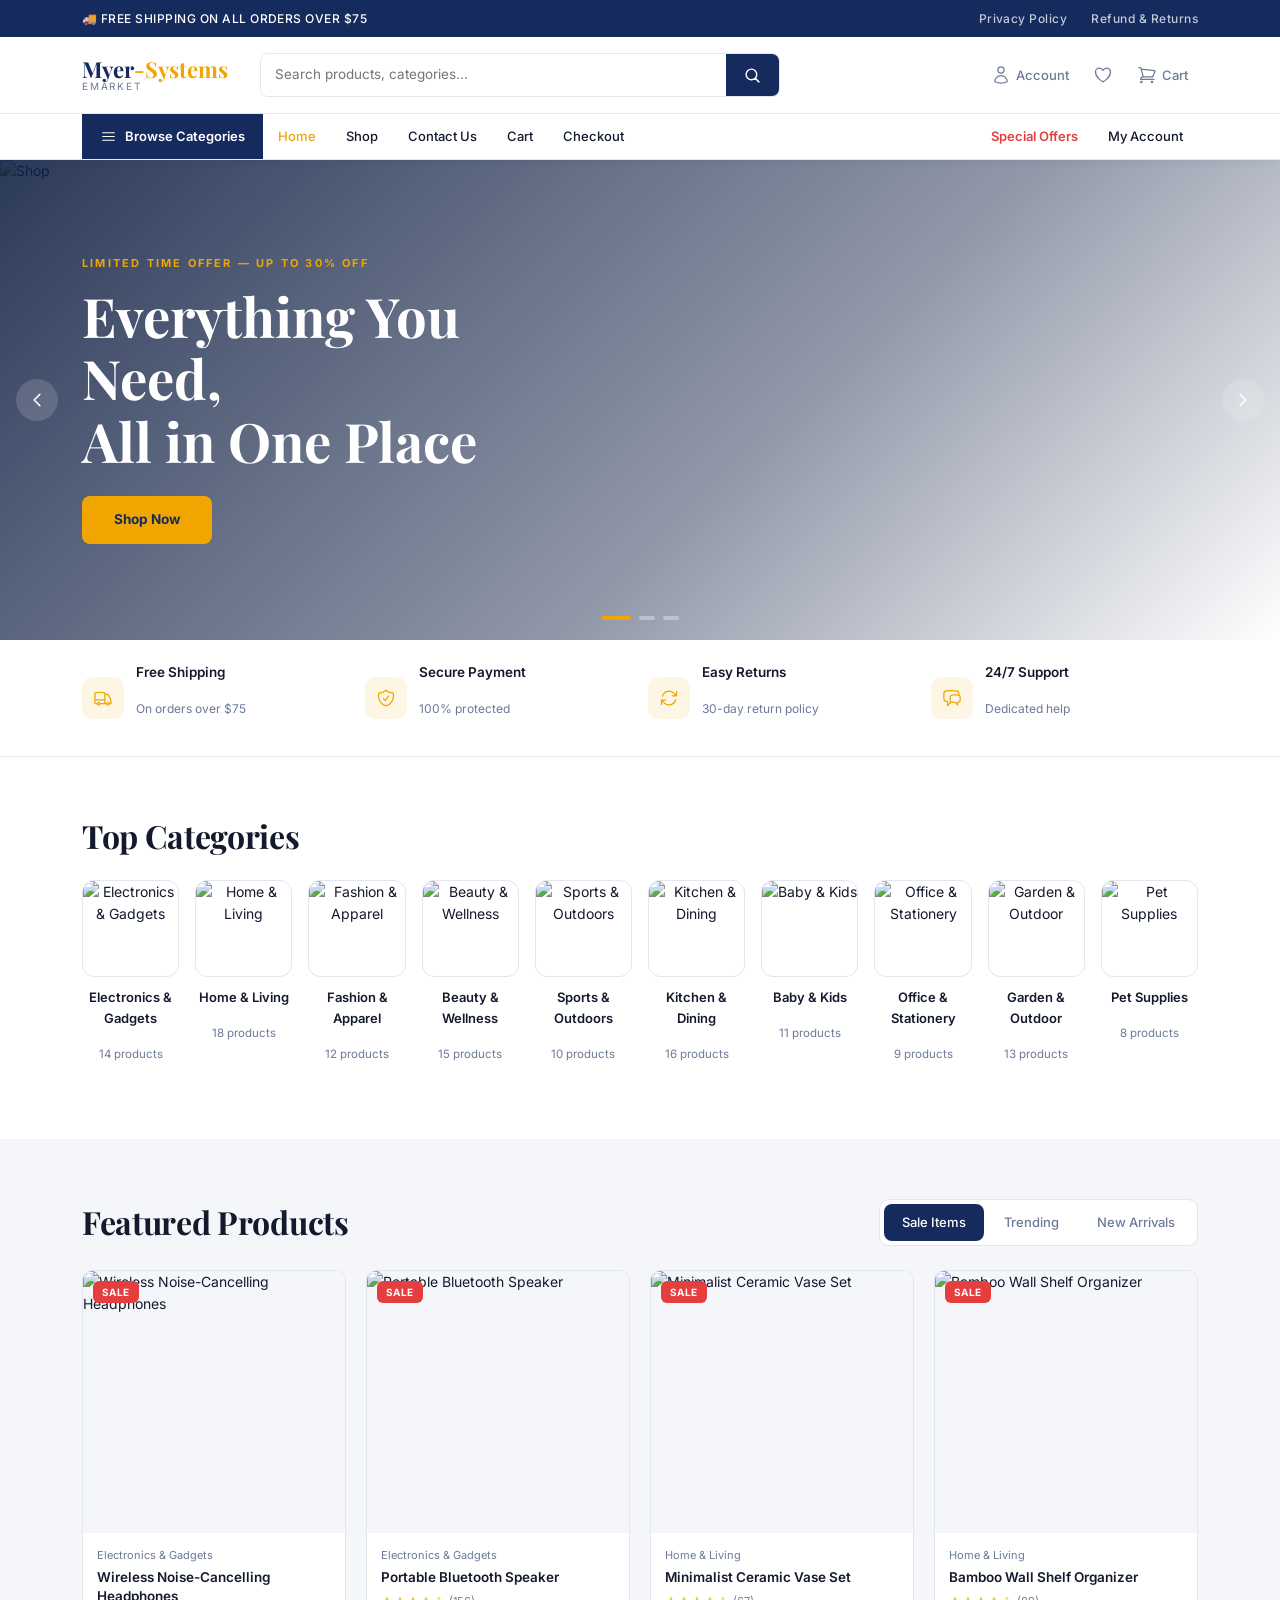
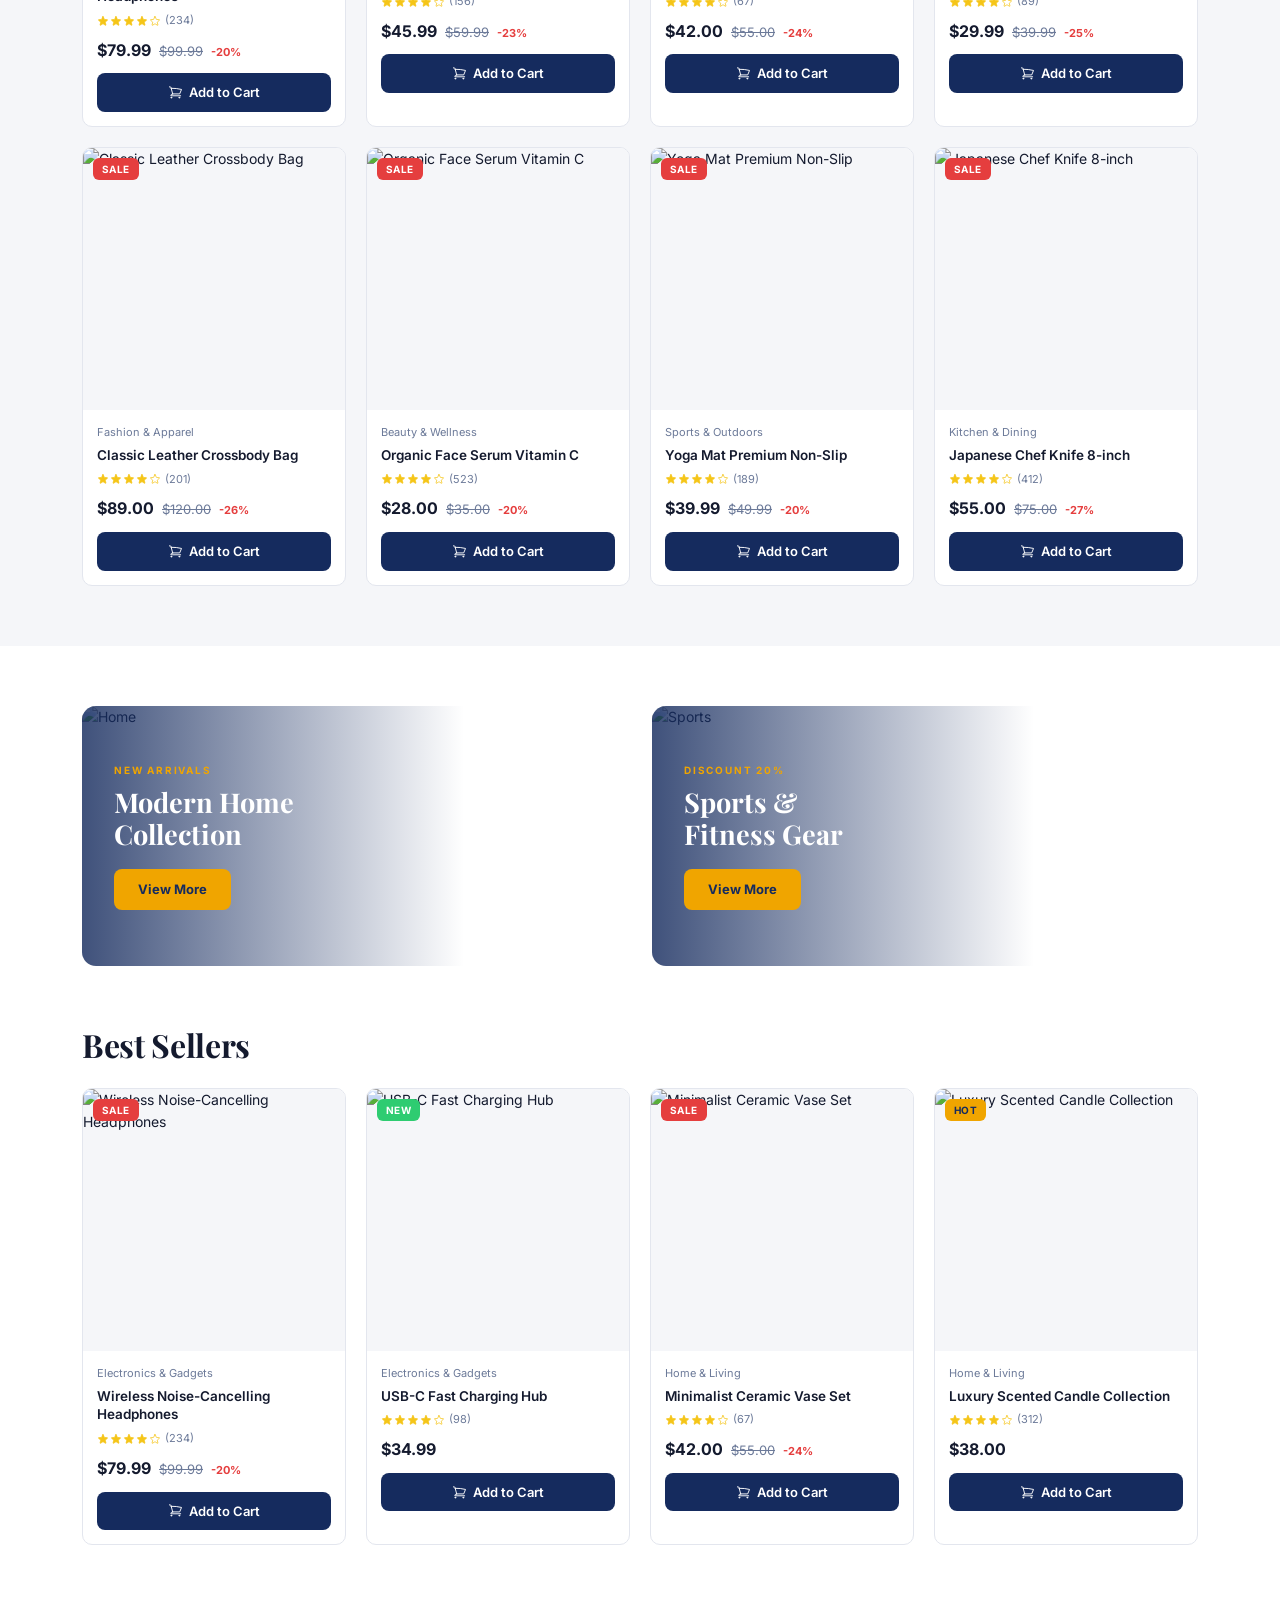
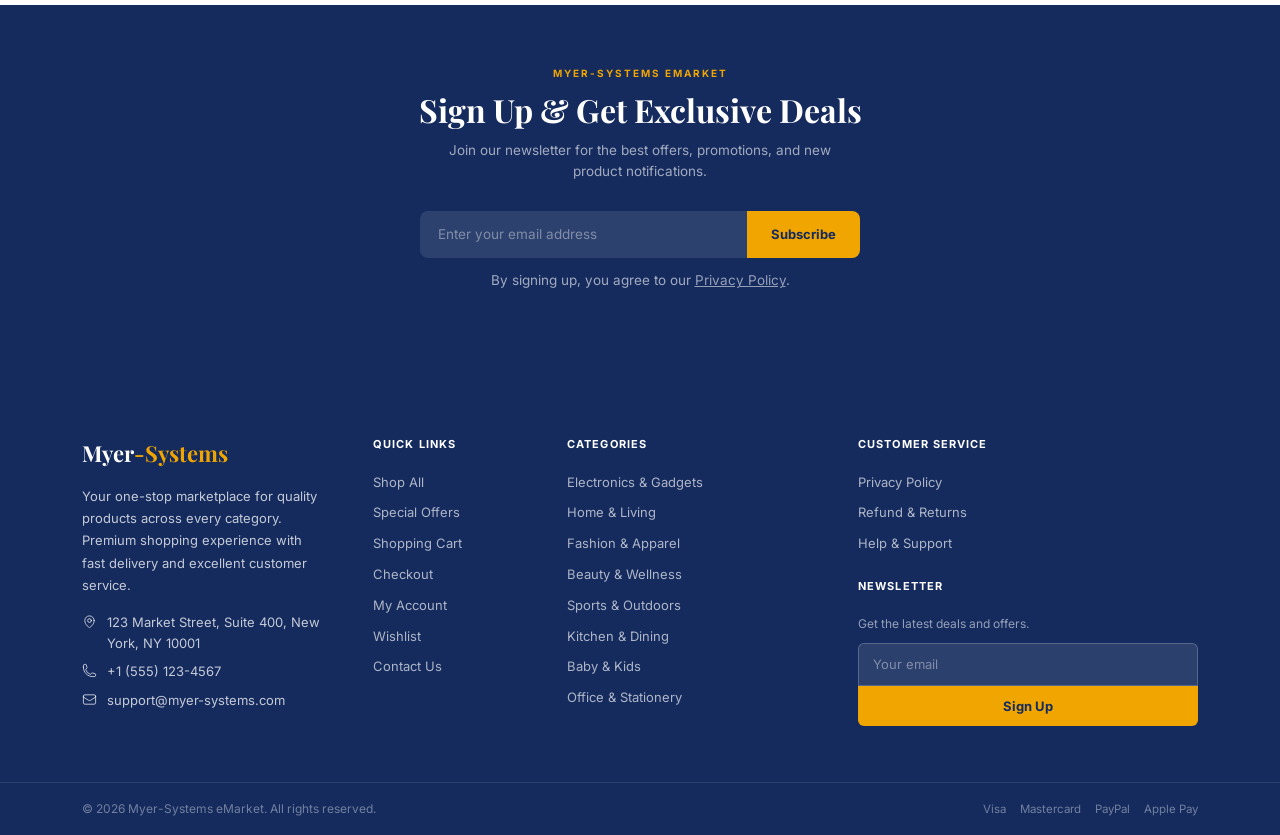
==== index.html @ c8e2894f "first commit" ====
<!DOCTYPE html>
<html lang="en">
<head>
  <meta charset="UTF-8" />
  <meta name="viewport" content="width=device-width, initial-scale=1.0" />
  <title>Myer-Systems eMarket — Everything You Need, All in One Place</title>
  <link rel="icon" href="data:image/svg+xml,<svg xmlns='http://www.w3.org/2000/svg' viewBox='0 0 100 100'><text y='.9em' font-size='90'>🛒</text></svg>" />
  <link rel="stylesheet" href="https://cdnjs.cloudflare.com/ajax/libs/bootstrap/5.3.3/css/bootstrap.min.css" />
  <link rel="stylesheet" href="css/style.css" />
</head>
<body>

<!-- TOPBAR -->
<div class="topbar">
  <div class="container">
    <div class="d-flex justify-content-between align-items-center">
      <span class="fw-500">🚚 FREE SHIPPING ON ALL ORDERS OVER $75</span>
      <div class="d-none d-md-flex gap-4">
        <a href="pages/privacy.html">Privacy Policy</a>
        <a href="pages/refund.html">Refund &amp; Returns</a>
      </div>
    </div>
  </div>
</div>

<!-- HEADER -->
<header class="site-header">
  <div class="container py-3">
    <div class="d-flex align-items-center gap-3 gap-lg-4">
      <!-- Logo -->
      <a href="index.html" class="header-logo me-2">
        Myer<span>-Systems</span>
        <small>eMarket</small>
      </a>

      <!-- Search Desktop -->
      <form class="search-wrap flex-grow-1 d-none d-md-flex search-form" style="max-width:520px;">
        <input type="text" placeholder="Search products, categories..." />
        <button type="submit">
          <svg xmlns="http://www.w3.org/2000/svg" fill="none" viewBox="0 0 24 24" stroke-width="2" stroke="currentColor" width="17" height="17"><path stroke-linecap="round" stroke-linejoin="round" d="M21 21l-5.197-5.197m0 0A7.5 7.5 0 105.196 5.196a7.5 7.5 0 0010.607 10.607z"/></svg>
        </button>
      </form>

      <!-- Actions -->
      <div class="d-flex align-items-center gap-1 ms-auto">
        <a href="pages/account.html" class="header-icon d-none d-md-flex">
          <svg xmlns="http://www.w3.org/2000/svg" fill="none" viewBox="0 0 24 24" stroke-width="1.5" stroke="currentColor" width="20" height="20"><path stroke-linecap="round" stroke-linejoin="round" d="M15.75 6a3.75 3.75 0 11-7.5 0 3.75 3.75 0 017.5 0zM4.501 20.118a7.5 7.5 0 0114.998 0A17.933 17.933 0 0112 21.75c-2.676 0-5.216-.584-7.499-1.632z"/></svg>
          <span class="d-none d-lg-inline">Account</span>
        </a>
        <a href="pages/wishlist.html" class="header-icon" style="position:relative;">
          <svg xmlns="http://www.w3.org/2000/svg" fill="none" viewBox="0 0 24 24" stroke-width="1.5" stroke="currentColor" width="20" height="20"><path stroke-linecap="round" stroke-linejoin="round" d="M21 8.25c0-2.485-2.099-4.5-4.688-4.5-1.935 0-3.597 1.126-4.312 2.733-.715-1.607-2.377-2.733-4.313-2.733C5.1 3.75 3 5.765 3 8.25c0 7.22 9 12 9 12s9-4.78 9-12z"/></svg>
          <span class="cart-badge wishlist-badge" style="display:none;">0</span>
        </a>
        <a href="pages/cart.html" class="header-icon" style="position:relative;">
          <svg xmlns="http://www.w3.org/2000/svg" fill="none" viewBox="0 0 24 24" stroke-width="1.5" stroke="currentColor" width="20" height="20"><path stroke-linecap="round" stroke-linejoin="round" d="M2.25 3h1.386c.51 0 .955.343 1.087.835l.383 1.437M7.5 14.25a3 3 0 00-3 3h15.75m-12.75-3h11.218c1.121-2.3 2.1-4.684 2.924-7.138a60.114 60.114 0 00-16.536-1.84M7.5 14.25L5.106 5.272M6 20.25a.75.75 0 11-1.5 0 .75.75 0 011.5 0zm12.75 0a.75.75 0 11-1.5 0 .75.75 0 011.5 0z"/></svg>
          <span class="cart-badge" style="display:none;">0</span>
          <span class="d-none d-lg-inline">Cart</span>
        </a>
        <button class="hamburger d-md-none" id="hamburger-btn">
          <svg xmlns="http://www.w3.org/2000/svg" fill="none" viewBox="0 0 24 24" stroke-width="1.5" stroke="currentColor" width="24" height="24"><path stroke-linecap="round" stroke-linejoin="round" d="M3.75 6.75h16.5M3.75 12h16.5m-16.5 5.25h16.5"/></svg>
        </button>
      </div>
    </div>

    <!-- Mobile Search -->
    <form class="search-wrap mt-3 d-flex d-md-none search-form">
      <input type="text" placeholder="Search products..." />
      <button type="submit">
        <svg xmlns="http://www.w3.org/2000/svg" fill="none" viewBox="0 0 24 24" stroke-width="2" stroke="currentColor" width="16" height="16"><path stroke-linecap="round" stroke-linejoin="round" d="M21 21l-5.197-5.197m0 0A7.5 7.5 0 105.196 5.196a7.5 7.5 0 0010.607 10.607z"/></svg>
      </button>
    </form>
  </div>

  <!-- NAV -->
  <nav class="site-nav d-none d-md-block">
    <div class="container">
      <div class="nav-inner">
        <div class="cat-dropdown-wrap">
          <button class="browse-btn">
            <svg xmlns="http://www.w3.org/2000/svg" fill="none" viewBox="0 0 24 24" stroke-width="1.5" stroke="currentColor" width="17" height="17"><path stroke-linecap="round" stroke-linejoin="round" d="M3.75 6.75h16.5M3.75 12h16.5m-16.5 5.25h16.5"/></svg>
            Browse Categories
          </button>
          <div class="cat-dropdown" id="cat-dropdown-main"></div>
        </div>
        <a href="index.html" class="active">Home</a>
        <a href="pages/shop.html">Shop</a>
        <a href="pages/contact.html">Contact Us</a>
        <a href="pages/cart.html">Cart</a>
        <a href="pages/checkout.html">Checkout</a>
        <div class="ms-auto d-flex">
          <a href="pages/shop.html?sale=true" class="nav-special">Special Offers</a>
          <a href="pages/account.html">My Account</a>
        </div>
      </div>
    </div>
  </nav>

  <!-- Mobile Nav -->
  <div class="mobile-nav" id="mobile-nav">
    <a href="index.html">Home</a>
    <a href="pages/shop.html">Shop</a>
    <a href="pages/shop.html?sale=true" style="color:#e53e3e;font-weight:600;">Special Offers</a>
    <a href="pages/contact.html">Contact Us</a>
    <a href="pages/cart.html">Cart</a>
    <a href="pages/checkout.html">Checkout</a>
    <a href="pages/account.html">My Account</a>
    <a href="pages/wishlist.html">Wishlist</a>
    <div class="mobile-cat-label">Categories</div>
    <div id="mobile-cats"></div>
  </div>
</header>

<!-- ═══ HERO SLIDER ═══ -->
<section class="hero-slider">
  <div class="hero-slide active">
    <img src="https://images.unsplash.com/photo-1556742049-0cfed4f6a45d?w=1400&h=600&fit=crop" alt="Shop" />
    <div class="hero-overlay"></div>
    <div class="hero-content">
      <div class="container">
        <div style="max-width:480px;">
          <p class="hero-subtitle">LIMITED TIME OFFER — UP TO 30% OFF</p>
          <h2 class="hero-title">Everything You Need,&#10;All in One Place</h2>
          <a href="pages/shop.html" class="hero-cta">Shop Now</a>
        </div>
      </div>
    </div>
  </div>
  <div class="hero-slide">
    <img src="https://images.unsplash.com/photo-1616486338812-3dadae4b4ace?w=1400&h=600&fit=crop" alt="Home" />
    <div class="hero-overlay"></div>
    <div class="hero-content">
      <div class="container">
        <div style="max-width:480px;">
          <p class="hero-subtitle">NEW SEASON ARRIVALS</p>
          <h2 class="hero-title">Discover Premium&#10;Home Essentials</h2>
          <a href="pages/shop.html?category=home-living" class="hero-cta">Browse Collection</a>
        </div>
      </div>
    </div>
  </div>
  <div class="hero-slide">
    <img src="https://images.unsplash.com/photo-1441986300917-64674bd600d8?w=1400&h=600&fit=crop" alt="Quality" />
    <div class="hero-overlay"></div>
    <div class="hero-content">
      <div class="container">
        <div style="max-width:480px;">
          <p class="hero-subtitle">FREE DELIVERY ON $75+</p>
          <h2 class="hero-title">Quality Products,&#10;Unbeatable Prices</h2>
          <a href="pages/shop.html" class="hero-cta">Shop Now</a>
        </div>
      </div>
    </div>
  </div>
  <button class="hero-nav-btn prev">
    <svg xmlns="http://www.w3.org/2000/svg" fill="none" viewBox="0 0 24 24" stroke-width="2" stroke="currentColor" width="18" height="18"><path stroke-linecap="round" stroke-linejoin="round" d="M15.75 19.5L8.25 12l7.5-7.5"/></svg>
  </button>
  <button class="hero-nav-btn next">
    <svg xmlns="http://www.w3.org/2000/svg" fill="none" viewBox="0 0 24 24" stroke-width="2" stroke="currentColor" width="18" height="18"><path stroke-linecap="round" stroke-linejoin="round" d="M8.25 4.5l7.5 7.5-7.5 7.5"/></svg>
  </button>
  <div class="hero-dots">
    <button class="hero-dot active"></button>
    <button class="hero-dot"></button>
    <button class="hero-dot"></button>
  </div>
</section>

<!-- ═══ TRUST BAR ═══ -->
<section class="trust-bar">
  <div class="container">
    <div class="row g-3">
      <div class="col-6 col-md-3">
        <div class="trust-item">
          <div class="trust-icon">
            <svg xmlns="http://www.w3.org/2000/svg" fill="none" viewBox="0 0 24 24" stroke-width="1.5" stroke="currentColor"><path stroke-linecap="round" stroke-linejoin="round" d="M8.25 18.75a1.5 1.5 0 01-3 0m3 0a1.5 1.5 0 00-3 0m3 0h6m-9 0H3.375a1.125 1.125 0 01-1.125-1.125V14.25m17.25 4.5a1.5 1.5 0 01-3 0m3 0a1.5 1.5 0 00-3 0m3 0h1.125c.621 0 1.129-.504 1.09-1.124a17.902 17.902 0 00-3.213-9.193 2.056 2.056 0 00-1.58-.86H14.25M16.5 18.75h-2.25m0-11.177v-.958c0-.568-.422-1.048-.987-1.106a48.554 48.554 0 00-10.026 0 1.106 1.106 0 00-.987 1.106v7.635m12-6.677v6.677m0 4.5v-4.5m0 0h-12"/></svg>
          </div>
          <div>
            <p class="trust-item-title">Free Shipping</p>
            <p class="trust-item-desc">On orders over $75</p>
          </div>
        </div>
      </div>
      <div class="col-6 col-md-3">
        <div class="trust-item">
          <div class="trust-icon">
            <svg xmlns="http://www.w3.org/2000/svg" fill="none" viewBox="0 0 24 24" stroke-width="1.5" stroke="currentColor"><path stroke-linecap="round" stroke-linejoin="round" d="M9 12.75L11.25 15 15 9.75m-3-7.036A11.959 11.959 0 013.598 6 11.99 11.99 0 003 9.749c0 5.592 3.824 10.29 9 11.623 5.176-1.332 9-6.03 9-11.622 0-1.31-.21-2.571-.598-3.751h-.152c-3.196 0-6.1-1.248-8.25-3.285z"/></svg>
          </div>
          <div>
            <p class="trust-item-title">Secure Payment</p>
            <p class="trust-item-desc">100% protected</p>
          </div>
        </div>
      </div>
      <div class="col-6 col-md-3">
        <div class="trust-item">
          <div class="trust-icon">
            <svg xmlns="http://www.w3.org/2000/svg" fill="none" viewBox="0 0 24 24" stroke-width="1.5" stroke="currentColor"><path stroke-linecap="round" stroke-linejoin="round" d="M16.023 9.348h4.992v-.001M2.985 19.644v-4.992m0 0h4.992m-4.993 0l3.181 3.183a8.25 8.25 0 0013.803-3.7M4.031 9.865a8.25 8.25 0 0113.803-3.7l3.181 3.182m0-4.991v4.99"/></svg>
          </div>
          <div>
            <p class="trust-item-title">Easy Returns</p>
            <p class="trust-item-desc">30-day return policy</p>
          </div>
        </div>
      </div>
      <div class="col-6 col-md-3">
        <div class="trust-item">
          <div class="trust-icon">
            <svg xmlns="http://www.w3.org/2000/svg" fill="none" viewBox="0 0 24 24" stroke-width="1.5" stroke="currentColor"><path stroke-linecap="round" stroke-linejoin="round" d="M20.25 8.511c.884.284 1.5 1.128 1.5 2.097v4.286c0 1.136-.847 2.1-1.98 2.193-.34.027-.68.052-1.02.072v3.091l-3-3c-1.354 0-2.694-.055-4.02-.163a2.115 2.115 0 01-.825-.242m9.345-8.334a2.126 2.126 0 00-.476-.095 48.64 48.64 0 00-8.048 0c-1.131.094-1.976 1.057-1.976 2.192v4.286c0 .837.46 1.58 1.155 1.951m9.345-8.334V6.637c0-1.621-1.152-3.026-2.76-3.235A48.455 48.455 0 0011.25 3c-2.115 0-4.198.137-6.24.402-1.608.209-2.76 1.614-2.76 3.235v6.226c0 1.621 1.152 3.026 2.76 3.235.577.075 1.157.14 1.74.194V21l4.155-4.155"/></svg>
          </div>
          <div>
            <p class="trust-item-title">24/7 Support</p>
            <p class="trust-item-desc">Dedicated help</p>
          </div>
        </div>
      </div>
    </div>
  </div>
</section>

<!-- ═══ TOP CATEGORIES ═══ -->
<section class="section">
  <div class="container">
    <h2 class="section-title mb-4">Top Categories</h2>
    <div class="row g-3" id="cat-grid"></div>
  </div>
</section>

<!-- ═══ FEATURED PRODUCTS ═══ -->
<section class="section section-alt">
  <div class="container">
    <div class="d-flex flex-column flex-sm-row align-items-start align-items-sm-center justify-content-between gap-3 mb-4">
      <h2 class="section-title mb-0">Featured Products</h2>
      <div class="tab-switcher">
        <button class="tab-btn active" data-tab="sale">Sale Items</button>
        <button class="tab-btn" data-tab="hot">Trending</button>
        <button class="tab-btn" data-tab="new">New Arrivals</button>
      </div>
    </div>
    <div class="products-grid products-grid-4" id="featured-products"></div>
  </div>
</section>

<!-- ═══ PROMO BANNERS ═══ -->
<section class="section">
  <div class="container">
    <div class="row g-4">
      <div class="col-md-6">
        <a href="pages/shop.html?category=home-living" class="promo-banner d-block">
          <img src="https://images.unsplash.com/photo-1586023492125-27b2c045efd7?w=700&h=400&fit=crop" alt="Home" />
          <div class="promo-overlay">
            <div class="promo-content">
              <p class="promo-sub">New Arrivals</p>
              <h3 class="promo-title">Modern Home<br>Collection</h3>
              <span class="promo-btn">View More</span>
            </div>
          </div>
        </a>
      </div>
      <div class="col-md-6">
        <a href="pages/shop.html?category=sports" class="promo-banner d-block">
          <img src="https://images.unsplash.com/photo-1571902943202-507ec2618e8f?w=700&h=400&fit=crop" alt="Sports" />
          <div class="promo-overlay">
            <div class="promo-content">
              <p class="promo-sub">Discount 20%</p>
              <h3 class="promo-title">Sports &<br>Fitness Gear</h3>
              <span class="promo-btn">View More</span>
            </div>
          </div>
        </a>
      </div>
    </div>
  </div>
</section>

<!-- ═══ BEST SELLERS ═══ -->
<section class="section" style="padding-top:0;">
  <div class="container">
    <h2 class="section-title mb-4">Best Sellers</h2>
    <div class="products-grid products-grid-4" id="best-sellers"></div>
  </div>
</section>

<!-- ═══ NEWSLETTER ═══ -->
<section class="newsletter-section">
  <div class="container">
    <p class="pre-title">MYER-SYSTEMS eMARKET</p>
    <h2>Sign Up &amp; Get Exclusive Deals</h2>
    <p>Join our newsletter for the best offers, promotions, and new product notifications.</p>
    <div class="newsletter-form">
      <input type="email" placeholder="Enter your email address" />
      <button type="button">Subscribe</button>
    </div>
    <p class="newsletter-note">By signing up, you agree to our <a href="pages/privacy.html">Privacy Policy</a>.</p>
  </div>
</section>

<!-- ═══ FOOTER ═══ -->
<footer class="site-footer">
  <div class="footer-main">
    <div class="container">
      <div class="row g-4 g-lg-5">
        <div class="col-lg-3 col-md-6">
          <div class="footer-brand">
            <div class="footer-brand-name">Myer<span>-Systems</span></div>
            <p>Your one-stop marketplace for quality products across every category. Premium shopping experience with fast delivery and excellent customer service.</p>
            <div class="footer-contact-item"><svg xmlns="http://www.w3.org/2000/svg" fill="none" viewBox="0 0 24 24" stroke-width="1.5" stroke="currentColor"><path stroke-linecap="round" stroke-linejoin="round" d="M15 10.5a3 3 0 11-6 0 3 3 0 016 0z"/><path stroke-linecap="round" stroke-linejoin="round" d="M19.5 10.5c0 7.142-7.5 11.25-7.5 11.25S4.5 17.642 4.5 10.5a7.5 7.5 0 1115 0z"/></svg><span>123 Market Street, Suite 400, New York, NY 10001</span></div>
            <div class="footer-contact-item"><svg xmlns="http://www.w3.org/2000/svg" fill="none" viewBox="0 0 24 24" stroke-width="1.5" stroke="currentColor"><path stroke-linecap="round" stroke-linejoin="round" d="M2.25 6.75c0 8.284 6.716 15 15 15h2.25a2.25 2.25 0 002.25-2.25v-1.372c0-.516-.351-.966-.852-1.091l-4.423-1.106c-.44-.11-.902.055-1.173.417l-.97 1.293c-.282.376-.769.542-1.21.38a12.035 12.035 0 01-7.143-7.143c-.162-.441.004-.928.38-1.21l1.293-.97c.363-.271.527-.734.417-1.173L6.963 3.102a1.125 1.125 0 00-1.091-.852H4.5A2.25 2.25 0 002.25 4.5v2.25z"/></svg><span>+1 (555) 123-4567</span></div>
            <div class="footer-contact-item"><svg xmlns="http://www.w3.org/2000/svg" fill="none" viewBox="0 0 24 24" stroke-width="1.5" stroke="currentColor"><path stroke-linecap="round" stroke-linejoin="round" d="M21.75 6.75v10.5a2.25 2.25 0 01-2.25 2.25h-15a2.25 2.25 0 01-2.25-2.25V6.75m19.5 0A2.25 2.25 0 0019.5 4.5h-15a2.25 2.25 0 00-2.25 2.25m19.5 0v.243a2.25 2.25 0 01-1.07 1.916l-7.5 4.615a2.25 2.25 0 01-2.36 0L3.32 8.91a2.25 2.25 0 01-1.07-1.916V6.75"/></svg><span>support@myer-systems.com</span></div>
          </div>
        </div>
        <div class="col-lg-2 col-md-6 col-6">
          <p class="footer-heading">Quick Links</p>
          <div class="footer-links">
            <a href="pages/shop.html">Shop All</a>
            <a href="pages/shop.html?sale=true">Special Offers</a>
            <a href="pages/cart.html">Shopping Cart</a>
            <a href="pages/checkout.html">Checkout</a>
            <a href="pages/account.html">My Account</a>
            <a href="pages/wishlist.html">Wishlist</a>
            <a href="pages/contact.html">Contact Us</a>
          </div>
        </div>
        <div class="col-lg-3 col-md-6 col-6">
          <p class="footer-heading">Categories</p>
          <div class="footer-links" id="footer-cats"></div>
        </div>
        <div class="col-lg-4 col-md-6">
          <p class="footer-heading">Customer Service</p>
          <div class="footer-links mb-4">
            <a href="pages/privacy.html">Privacy Policy</a>
            <a href="pages/refund.html">Refund &amp; Returns</a>
            <a href="pages/contact.html">Help &amp; Support</a>
          </div>
          <p class="footer-heading">Newsletter</p>
          <p style="font-size:12px;color:rgba(255,255,255,.55);margin-bottom:10px;">Get the latest deals and offers.</p>
          <div class="footer-newsletter">
            <input type="email" placeholder="Your email" />
            <button type="button">Sign Up</button>
          </div>
        </div>
      </div>
    </div>
  </div>
  <div class="footer-bottom">
    <div class="container d-flex flex-column flex-sm-row align-items-center justify-content-between gap-2">
      <p class="mb-0">© 2026 Myer-Systems eMarket. All rights reserved.</p>
      <div class="payment-methods">
        <span class="payment-method">Visa</span>
        <span class="payment-method">Mastercard</span>
        <span class="payment-method">PayPal</span>
        <span class="payment-method">Apple Pay</span>
      </div>
    </div>
  </div>
</footer>

<script src="https://cdnjs.cloudflare.com/ajax/libs/bootstrap/5.3.3/js/bootstrap.bundle.min.js"></script>
<script src="js/main.js"></script>
<script>
// ── Build Category Grid ──
const catGrid = document.getElementById('cat-grid');
if (catGrid) {
  catGrid.innerHTML = categories.map(c => `
    <div class="col-6 col-sm-4 col-md-3 col-lg-2-4">
      <a href="pages/shop.html?category=${c.slug}" class="category-card d-block text-decoration-none">
        <div class="category-img-wrap">
          <img src="${c.image}" alt="${c.name}" loading="lazy" />
        </div>
        <p class="category-name">${c.name}</p>
        <p class="category-count">${c.count} products</p>
      </a>
    </div>`).join('');
}

// Adjust col classes for 5-per-row layout
document.querySelectorAll('.col-lg-2-4').forEach(el => {
  el.classList.remove('col-lg-2-4');
  el.classList.add('col-lg');
});

// ── Build Featured Products ──
const featuredEl = document.getElementById('featured-products');
const tabBtns = document.querySelectorAll('.tab-btn');
const tabData = {
  sale: products.filter(p => p.originalPrice).slice(0, 8),
  hot: products.filter(p => p.badge === 'hot').slice(0, 8),
  new: products.filter(p => p.badge === 'new').slice(0, 8),
};

function renderFeatured(tab) {
  featuredEl.innerHTML = tabData[tab].map(p => productCardHtml(p)).join('');
  bindProductCardEvents(featuredEl);
}
renderFeatured('sale');

tabBtns.forEach(btn => {
  btn.addEventListener('click', () => {
    tabBtns.forEach(b => b.classList.remove('active'));
    btn.classList.add('active');
    renderFeatured(btn.dataset.tab);
  });
});

// ── Best Sellers ──
const bsEl = document.getElementById('best-sellers');
if (bsEl) {
  const best = products.filter(p => p.rating >= 4.6).slice(0, 4);
  bsEl.innerHTML = best.map(p => productCardHtml(p)).join('');
  bindProductCardEvents(bsEl);
}

// ── Category Dropdown ──
populateCatDropdown('cat-dropdown-main', '');

// ── Mobile Cats ──
const mobileCats = document.getElementById('mobile-cats');
if (mobileCats) {
  mobileCats.innerHTML = categories.map(c => `<a href="pages/shop.html?category=${c.slug}">${c.name}</a>`).join('');
}

// ── Footer Cats ──
const footerCats = document.getElementById('footer-cats');
if (footerCats) {
  footerCats.innerHTML = categories.slice(0, 8).map(c => `<a href="pages/shop.html?category=${c.slug}">${c.name}</a>`).join('');
}

// ── Search ──
initSearch('');

// ── Newsletter ──
document.querySelectorAll('.footer-newsletter button, .newsletter-section button').forEach(btn => {
  btn.addEventListener('click', () => {
    const input = btn.closest('div')?.querySelector('input');
    if (input?.value.trim()) {
      showToast('<svg xmlns="http://www.w3.org/2000/svg" viewBox="0 0 24 24" fill="currentColor" width="18" height="18"><path d="M1.5 8.67v8.58a3 3 0 003 3h15a3 3 0 003-3V8.67l-8.928 5.493a3 3 0 01-3.144 0L1.5 8.67z"/><path d="M22.5 6.908V6.75a3 3 0 00-3-3h-15a3 3 0 00-3 3v.158l9.714 5.978a1.5 1.5 0 001.572 0L22.5 6.908z"/></svg>', 'Subscribed successfully!');
      input.value = '';
    }
  });
});
</script>
</body>
</html>
---- css/style.css ----
@import url('https://fonts.googleapis.com/css2?family=Inter:wght@300;400;500;600;700;800&family=Playfair+Display:wght@500;600;700&display=swap');

/* ============================
   BRAND VARIABLES
============================ */
:root {
  --primary: #152B5E;
  --primary-dark: #0e1e42;
  --secondary: #F0A500;
  --secondary-dark: #c98a00;
  --bg: #ffffff;
  --surface: #f5f6f9;
  --card: #ffffff;
  --border: #e3e6ee;
  --muted: #6c7a99;
  --foreground: #141a2e;
  --text-light: #8895b2;
  --badge-sale: #e53e3e;
  --badge-hot: #F0A500;
  --badge-new: #2ecc71;
  --star: #f5c518;
  --radius: 10px;
  --shadow: 0 2px 16px rgba(21,43,94,0.08);
  --shadow-lg: 0 8px 40px rgba(21,43,94,0.13);
}

/* ============================
   GLOBAL RESET & BASE
============================ */
*, *::before, *::after { box-sizing: border-box; margin: 0; padding: 0; }

html { scroll-behavior: smooth; }

body {
  font-family: 'Inter', sans-serif;
  font-size: 14px;
  color: var(--foreground);
  background: var(--bg);
  line-height: 1.6;
  -webkit-font-smoothing: antialiased;
}

h1, h2, h3, h4 {
  font-family: 'Playfair Display', serif;
  color: var(--foreground);
  font-weight: 700;
}

a { text-decoration: none; color: inherit; transition: color .2s; }
img { max-width: 100%; display: block; }

.section-title {
  font-family: 'Playfair Display', serif;
  font-size: clamp(1.4rem, 3vw, 2rem);
  font-weight: 700;
  color: var(--foreground);
  letter-spacing: -.01em;
}

/* ============================
   TOPBAR
============================ */
.topbar {
  background: var(--primary);
  color: #fff;
  font-size: 12px;
  padding: 9px 0;
  letter-spacing: .04em;
  font-weight: 500;
}
.topbar a { color: rgba(255,255,255,.75); }
.topbar a:hover { color: var(--secondary); }

/* ============================
   HEADER
============================ */
.site-header {
  background: #fff;
  border-bottom: 1px solid var(--border);
  position: sticky;
  top: 0;
  z-index: 1000;
  box-shadow: 0 2px 8px rgba(21,43,94,.06);
}

.header-logo {
  font-family: 'Playfair Display', serif;
  font-size: 22px;
  font-weight: 700;
  color: var(--primary);
  line-height: 1;
  white-space: nowrap;
}
.header-logo span { color: var(--secondary); }
.header-logo small {
  display: block;
  font-family: 'Inter', sans-serif;
  font-size: 10px;
  letter-spacing: .18em;
  text-transform: uppercase;
  color: var(--muted);
  font-weight: 400;
  margin-top: 1px;
}

.search-wrap { display: flex; flex: 1; max-width: 520px; border: 1.5px solid var(--border); border-radius: 8px; overflow: hidden; }
.search-wrap:focus-within { border-color: var(--secondary); box-shadow: 0 0 0 3px rgba(240,165,0,.15); }
.search-wrap input { flex: 1; border: none; outline: none; padding: 10px 14px; font-size: 13.5px; background: #fff; }
.search-wrap button { background: var(--primary); border: none; padding: 0 18px; cursor: pointer; color: #fff; transition: background .2s; }
.search-wrap button:hover { background: var(--primary-dark); }

.header-icon { display: flex; align-items: center; gap: 5px; padding: 7px 10px; border-radius: 8px; color: var(--muted); font-size: 13px; font-weight: 500; transition: all .2s; cursor: pointer; position: relative; }
.header-icon:hover { background: var(--surface); color: var(--primary); }
.header-icon svg { width: 20px; height: 20px; }
.cart-badge { position: absolute; top: 2px; right: 2px; background: var(--secondary); color: var(--primary); font-size: 9px; font-weight: 700; border-radius: 50%; width: 17px; height: 17px; display: flex; align-items: center; justify-content: center; }

/* ============================
   NAVBAR
============================ */
.site-nav {
  background: #fff;
  border-top: 1px solid var(--border);
}
.site-nav .nav-inner { display: flex; align-items: stretch; }
.browse-btn {
  display: flex; align-items: center; gap: 8px;
  padding: 12px 18px;
  background: var(--primary);
  color: #fff;
  font-size: 13px;
  font-weight: 600;
  border: none;
  cursor: pointer;
  white-space: nowrap;
  transition: background .2s;
}
.browse-btn:hover { background: var(--primary-dark); }
.site-nav a { padding: 12px 15px; font-size: 13px; font-weight: 500; color: var(--foreground); display: flex; align-items: center; white-space: nowrap; transition: color .2s; }
.site-nav a:hover, .site-nav a.active { color: var(--secondary); }
.site-nav .nav-special { color: var(--badge-sale); font-weight: 600; }
.site-nav .nav-special:hover { color: var(--badge-sale); opacity: .8; }

/* Category Dropdown */
.cat-dropdown-wrap { position: relative; }
.cat-dropdown {
  display: none;
  position: absolute;
  top: 100%;
  left: 0;
  width: 260px;
  background: #fff;
  border: 1px solid var(--border);
  border-radius: 0 0 10px 10px;
  box-shadow: var(--shadow-lg);
  z-index: 500;
  padding: 8px 0;
}
.cat-dropdown-wrap:hover .cat-dropdown { display: block; }
.cat-dropdown a {
  display: flex; align-items: center; justify-content: space-between;
  padding: 9px 18px;
  font-size: 13px;
  color: var(--foreground);
  border-radius: 0;
  transition: background .15s;
}
.cat-dropdown a:hover { background: var(--surface); color: var(--secondary); }
.cat-count { font-size: 11px; color: var(--muted); }

/* Mobile Hamburger */
.hamburger { display: none; background: none; border: none; cursor: pointer; padding: 6px; color: var(--primary); }
.hamburger svg { width: 26px; height: 26px; }

/* Mobile Nav */
.mobile-nav { display: none; background: #fff; border-top: 1px solid var(--border); padding: 12px 0; }
.mobile-nav.open { display: block; }
.mobile-nav a { display: block; padding: 10px 24px; font-size: 14px; font-weight: 500; color: var(--foreground); transition: background .15s; }
.mobile-nav a:hover { background: var(--surface); color: var(--secondary); }
.mobile-nav .mobile-cat-label { font-size: 11px; font-weight: 700; text-transform: uppercase; letter-spacing: .08em; color: var(--muted); padding: 14px 24px 4px; border-top: 1px solid var(--border); margin-top: 8px; }

/* ============================
   HERO SLIDER
============================ */
.hero-slider { position: relative; height: 480px; overflow: hidden; }
@media (max-width: 768px) { .hero-slider { height: 320px; } }
.hero-slide { position: absolute; inset: 0; opacity: 0; transition: opacity .8s ease; }
.hero-slide.active { opacity: 1; }
.hero-slide img { width: 100%; height: 100%; object-fit: cover; }
.hero-overlay {
  position: absolute; inset: 0;
  background: linear-gradient(135deg, rgba(14,30,66,.88) 0%, rgba(14,30,66,.45) 60%, transparent 100%);
}
.hero-content { position: absolute; inset: 0; display: flex; align-items: center; }
.hero-subtitle { font-size: 11px; font-weight: 700; letter-spacing: .2em; color: var(--secondary); margin-bottom: 12px; text-transform: uppercase; }
.hero-title { font-family: 'Playfair Display', serif; font-size: clamp(2rem, 5vw, 3.4rem); font-weight: 700; color: #fff; line-height: 1.15; margin-bottom: 24px; white-space: pre-line; }
.hero-cta { display: inline-block; padding: 13px 32px; background: var(--secondary); color: var(--primary); font-weight: 700; font-size: 13.5px; border-radius: 8px; transition: background .2s, transform .15s; }
.hero-cta:hover { background: var(--secondary-dark); color: var(--primary); transform: translateY(-1px); }

.hero-nav-btn { position: absolute; top: 50%; transform: translateY(-50%); background: rgba(255,255,255,.15); backdrop-filter: blur(4px); border: none; border-radius: 50%; width: 42px; height: 42px; display: flex; align-items: center; justify-content: center; color: #fff; cursor: pointer; transition: background .2s; z-index: 10; }
.hero-nav-btn:hover { background: rgba(255,255,255,.3); }
.hero-nav-btn.prev { left: 16px; }
.hero-nav-btn.next { right: 16px; }
.hero-dots { position: absolute; bottom: 20px; left: 50%; transform: translateX(-50%); display: flex; gap: 8px; z-index: 10; }
.hero-dot { height: 4px; border-radius: 4px; background: rgba(255,255,255,.35); border: none; cursor: pointer; transition: all .3s; width: 16px; }
.hero-dot.active { background: var(--secondary); width: 30px; }

/* ============================
   TRUST BAR
============================ */
.trust-bar { border-bottom: 1px solid var(--border); padding: 22px 0; }
.trust-item { display: flex; align-items: center; gap: 12px; }
.trust-icon { width: 42px; height: 42px; background: rgba(240,165,0,.1); border-radius: 10px; display: flex; align-items: center; justify-content: center; flex-shrink: 0; }
.trust-icon svg { color: var(--secondary); width: 20px; height: 20px; }
.trust-item-title { font-size: 13.5px; font-weight: 600; color: var(--foreground); }
.trust-item-desc { font-size: 12px; color: var(--muted); }

/* ============================
   SECTIONS
============================ */
.section { padding: 60px 0; }
.section-alt { background: var(--surface); }

/* Category Grid */
.category-card { text-align: center; }
.category-img-wrap { aspect-ratio: 1; border-radius: 12px; overflow: hidden; border: 1.5px solid var(--border); margin-bottom: 10px; transition: border-color .25s, box-shadow .25s; }
.category-card:hover .category-img-wrap { border-color: var(--secondary); box-shadow: 0 4px 20px rgba(240,165,0,.15); }
.category-img-wrap img { width: 100%; height: 100%; object-fit: cover; transition: transform .5s; }
.category-card:hover img { transform: scale(1.06); }
.category-name { font-size: 13px; font-weight: 600; color: var(--foreground); transition: color .2s; }
.category-card:hover .category-name { color: var(--secondary); }
.category-count { font-size: 11.5px; color: var(--muted); }

/* Tab Switcher */
.tab-switcher { display: flex; gap: 2px; background: #fff; border: 1px solid var(--border); border-radius: 10px; padding: 4px; }
.tab-btn { padding: 8px 18px; border: none; background: transparent; border-radius: 8px; font-size: 13px; font-weight: 500; cursor: pointer; color: var(--muted); transition: all .2s; white-space: nowrap; }
.tab-btn.active { background: var(--primary); color: #fff; }

/* ============================
   PRODUCT CARD
============================ */
.product-card { background: #fff; border: 1.5px solid var(--border); border-radius: var(--radius); overflow: hidden; transition: box-shadow .25s, border-color .25s, transform .2s; position: relative; }
.product-card:hover { box-shadow: var(--shadow-lg); border-color: rgba(240,165,0,.25); transform: translateY(-2px); }
.product-img-wrap { aspect-ratio: 1; overflow: hidden; background: var(--surface); position: relative; }
.product-img-wrap img { width: 100%; height: 100%; object-fit: cover; transition: transform .5s; }
.product-card:hover .product-img-wrap img { transform: scale(1.05); }

.product-badge { position: absolute; top: 10px; left: 10px; padding: 3px 9px; border-radius: 6px; font-size: 10px; font-weight: 700; letter-spacing: .04em; text-transform: uppercase; color: #fff; }
.badge-sale { background: var(--badge-sale); }
.badge-hot { background: var(--badge-hot); color: var(--primary); }
.badge-new { background: var(--badge-new); }

.product-actions { position: absolute; top: 10px; right: 10px; display: flex; flex-direction: column; gap: 6px; opacity: 0; transform: translateX(8px); transition: all .25s; }
.product-card:hover .product-actions { opacity: 1; transform: translateX(0); }
.product-action-btn { width: 34px; height: 34px; background: #fff; border: none; border-radius: 8px; display: flex; align-items: center; justify-content: center; cursor: pointer; box-shadow: 0 2px 8px rgba(0,0,0,.12); transition: background .2s, color .2s; color: var(--muted); }
.product-action-btn:hover { background: var(--secondary); color: var(--primary); }
.product-action-btn.active { background: var(--badge-sale); color: #fff; }

.product-body { padding: 14px; }
.product-category-tag { font-size: 11px; color: var(--muted); margin-bottom: 4px; }
.product-name { font-family: 'Inter', sans-serif; font-size: 13.5px; font-weight: 600; color: var(--foreground); line-height: 1.4; margin-bottom: 6px; display: -webkit-box; -webkit-line-clamp: 2; -webkit-box-orient: vertical; overflow: hidden; }
.product-name:hover { color: var(--secondary); }

.star-row { display: flex; align-items: center; gap: 4px; margin-bottom: 8px; }
.stars { display: flex; gap: 1px; }
.stars svg { width: 12px; height: 12px; color: var(--star); }
.review-count { font-size: 11px; color: var(--muted); }

.price-row { display: flex; align-items: baseline; gap: 8px; margin-bottom: 10px; }
.price-now { font-size: 16px; font-weight: 700; color: var(--foreground); }
.price-was { font-size: 13px; color: var(--muted); text-decoration: line-through; }
.price-off { font-size: 11px; font-weight: 700; color: var(--badge-sale); }

.add-cart-btn { width: 100%; padding: 9px; background: var(--primary); color: #fff; border: none; border-radius: 8px; font-size: 13px; font-weight: 600; cursor: pointer; transition: background .2s; display: flex; align-items: center; justify-content: center; gap: 6px; }
.add-cart-btn:hover { background: var(--primary-dark); }
.add-cart-btn svg { width: 15px; height: 15px; }

/* Product Grid */
.products-grid { display: grid; gap: 20px; }
.products-grid-4 { grid-template-columns: repeat(4, 1fr); }
.products-grid-3 { grid-template-columns: repeat(3, 1fr); }
.products-grid-2 { grid-template-columns: repeat(2, 1fr); }
@media (max-width: 1200px) { .products-grid-4 { grid-template-columns: repeat(3, 1fr); } }
@media (max-width: 992px) { .products-grid-4 { grid-template-columns: repeat(2, 1fr); } .products-grid-3 { grid-template-columns: repeat(2, 1fr); } }
@media (max-width: 576px) { .products-grid-4, .products-grid-3, .products-grid-2 { grid-template-columns: repeat(2, 1fr); gap: 12px; } }

/* ============================
   PROMO BANNERS
============================ */
.promo-banner { position: relative; border-radius: 14px; overflow: hidden; height: 260px; }
.promo-banner img { width: 100%; height: 100%; object-fit: cover; transition: transform .7s; }
.promo-banner:hover img { transform: scale(1.05); }
.promo-overlay { position: absolute; inset: 0; background: linear-gradient(to right, rgba(21,43,94,.82) 0%, transparent 70%); display: flex; align-items: center; }
.promo-content { padding: 30px 32px; }
.promo-sub { font-size: 10px; font-weight: 700; letter-spacing: .18em; color: var(--secondary); margin-bottom: 8px; text-transform: uppercase; }
.promo-title { font-family: 'Playfair Display', serif; font-size: 1.7rem; font-weight: 700; color: #fff; line-height: 1.2; margin-bottom: 18px; }
.promo-btn { display: inline-block; padding: 10px 24px; background: var(--secondary); color: var(--primary); font-weight: 700; font-size: 13px; border-radius: 8px; transition: background .2s; }
.promo-btn:hover { background: var(--secondary-dark); color: var(--primary); }

/* ============================
   NEWSLETTER
============================ */
.newsletter-section { background: var(--primary); padding: 60px 0; text-align: center; }
.newsletter-section .pre-title { font-size: 10px; font-weight: 700; letter-spacing: .2em; color: var(--secondary); margin-bottom: 10px; text-transform: uppercase; }
.newsletter-section h2 { font-family: 'Playfair Display', serif; color: #fff; font-size: clamp(1.5rem, 3vw, 2rem); margin-bottom: 10px; }
.newsletter-section p { color: rgba(255,255,255,.6); font-size: 13.5px; margin-bottom: 28px; max-width: 420px; margin-left: auto; margin-right: auto; }
.newsletter-form { display: flex; max-width: 440px; margin: 0 auto; border-radius: 8px; overflow: hidden; }
.newsletter-form input { flex: 1; padding: 13px 18px; border: none; background: rgba(255,255,255,.1); color: #fff; font-size: 13.5px; outline: none; }
.newsletter-form input::placeholder { color: rgba(255,255,255,.4); }
.newsletter-form button { padding: 13px 24px; background: var(--secondary); border: none; color: var(--primary); font-weight: 700; font-size: 13px; cursor: pointer; transition: background .2s; white-space: nowrap; }
.newsletter-form button:hover { background: var(--secondary-dark); }
.newsletter-note { font-size: 11px; color: rgba(255,255,255,.35); margin-top: 12px; }
.newsletter-note a { color: rgba(255,255,255,.55); text-decoration: underline; }

/* ============================
   FOOTER
============================ */
.site-footer { background: var(--primary); color: rgba(255,255,255,.75); }
.footer-main { padding: 56px 0; }
.footer-brand-name { font-family: 'Playfair Display', serif; font-size: 22px; font-weight: 700; color: #fff; margin-bottom: 14px; }
.footer-brand-name span { color: var(--secondary); }
.footer-brand p { font-size: 13px; line-height: 1.7; margin-bottom: 16px; }
.footer-contact-item { display: flex; align-items: flex-start; gap: 10px; font-size: 13px; margin-bottom: 8px; }
.footer-contact-item svg { width: 15px; height: 15px; flex-shrink: 0; margin-top: 2px; }
.footer-heading { font-family: 'Inter', sans-serif; font-size: 11px; font-weight: 700; letter-spacing: .1em; text-transform: uppercase; color: #fff; margin-bottom: 18px; }
.footer-links a { display: block; font-size: 13px; color: rgba(255,255,255,.65); margin-bottom: 10px; transition: color .2s; }
.footer-links a:hover { color: var(--secondary); }
.footer-newsletter input { width: 100%; padding: 10px 14px; background: rgba(255,255,255,.1); border: 1px solid rgba(255,255,255,.2); border-radius: 6px 6px 0 0; color: #fff; font-size: 13px; outline: none; }
.footer-newsletter input::placeholder { color: rgba(255,255,255,.4); }
.footer-newsletter button { width: 100%; padding: 10px; background: var(--secondary); color: var(--primary); font-weight: 700; font-size: 13px; border: none; border-radius: 0 0 6px 6px; cursor: pointer; transition: background .2s; }
.footer-newsletter button:hover { background: var(--secondary-dark); }
.footer-bottom { border-top: 1px solid rgba(255,255,255,.1); padding: 16px 0; }
.footer-bottom p { font-size: 12px; color: rgba(255,255,255,.4); }
.payment-methods { display: flex; gap: 14px; }
.payment-method { font-size: 11.5px; color: rgba(255,255,255,.4); }

/* ============================
   SHOP PAGE
============================ */
.breadcrumb-bar { padding: 12px 0; }
.breadcrumb-bar span, .breadcrumb-bar a { font-size: 13px; color: var(--muted); }
.breadcrumb-bar a:hover { color: var(--secondary); }
.breadcrumb-sep { margin: 0 8px; }
.breadcrumb-bar .current { color: var(--foreground); font-weight: 500; }

.shop-sidebar { width: 230px; flex-shrink: 0; }
.sidebar-block { margin-bottom: 28px; }
.sidebar-title { font-family: 'Inter', sans-serif; font-size: 12px; font-weight: 700; text-transform: uppercase; letter-spacing: .08em; color: var(--foreground); margin-bottom: 12px; }
.sidebar-cat-link { display: flex; align-items: center; justify-content: space-between; padding: 7px 10px; border-radius: 7px; font-size: 13px; color: var(--muted); transition: all .18s; cursor: pointer; }
.sidebar-cat-link:hover, .sidebar-cat-link.active { background: rgba(240,165,0,.1); color: var(--secondary); font-weight: 600; }
.sidebar-cat-link .cnt { font-size: 11px; }

.shop-toolbar { display: flex; align-items: center; justify-content: space-between; margin-bottom: 22px; flex-wrap: wrap; gap: 10px; }
.result-count { font-size: 13px; color: var(--muted); }
.result-count strong { color: var(--foreground); }
.sort-select { padding: 8px 12px; border: 1.5px solid var(--border); border-radius: 8px; font-size: 13px; background: #fff; outline: none; cursor: pointer; }
.sort-select:focus { border-color: var(--secondary); }

.price-inputs { display: flex; align-items: center; gap: 8px; }
.price-inputs input { width: 80px; padding: 7px 10px; border: 1.5px solid var(--border); border-radius: 7px; font-size: 13px; outline: none; background: #fff; }
.price-inputs input:focus { border-color: var(--secondary); }
.filter-mobile-btn { display: none; align-items: center; gap: 6px; padding: 8px 14px; border: 1.5px solid var(--border); border-radius: 8px; font-size: 13px; font-weight: 500; background: #fff; cursor: pointer; }
@media (max-width: 992px) {
  .filter-mobile-btn { display: flex; }
  .shop-sidebar { display: none; }
  .shop-sidebar.show { display: block; width: 100%; }
}

/* ============================
   PRODUCT DETAIL PAGE
============================ */
.product-img-gallery .main-img { aspect-ratio: 1; border-radius: 14px; overflow: hidden; border: 1.5px solid var(--border); background: var(--surface); margin-bottom: 10px; }
.product-img-gallery .main-img img { width: 100%; height: 100%; object-fit: cover; }
.thumb-row { display: flex; gap: 8px; }
.thumb-item { width: 80px; height: 80px; border-radius: 8px; overflow: hidden; border: 2px solid var(--border); cursor: pointer; transition: border-color .2s; flex-shrink: 0; }
.thumb-item.active { border-color: var(--secondary); }
.thumb-item img { width: 100%; height: 100%; object-fit: cover; }

.product-cat-link { font-size: 11px; font-weight: 700; letter-spacing: .12em; color: var(--secondary); text-transform: uppercase; }
.product-detail-title { font-size: clamp(1.4rem, 3vw, 2rem); font-weight: 700; margin: 8px 0 12px; }
.product-rating-row { display: flex; align-items: center; gap: 8px; margin-bottom: 18px; }
.product-rating-row .stars svg { width: 15px; height: 15px; }
.product-price-main { font-size: 2rem; font-weight: 800; color: var(--foreground); }
.product-price-was { font-size: 1.1rem; color: var(--muted); text-decoration: line-through; }
.product-discount-badge { padding: 3px 10px; background: rgba(229,62,62,.1); color: var(--badge-sale); font-size: 12px; font-weight: 700; border-radius: 20px; }
.product-desc { font-size: 13.5px; color: var(--muted); line-height: 1.8; margin-bottom: 24px; }

.qty-ctrl { display: flex; align-items: center; border: 1.5px solid var(--border); border-radius: 8px; overflow: hidden; }
.qty-ctrl button { padding: 10px 14px; background: none; border: none; cursor: pointer; font-size: 18px; color: var(--muted); transition: all .2s; }
.qty-ctrl button:hover { background: var(--surface); color: var(--primary); }
.qty-ctrl span { min-width: 46px; text-align: center; font-weight: 600; font-size: 15px; }

.add-to-cart-big { flex: 1; padding: 13px 28px; background: var(--primary); color: #fff; border: none; border-radius: 10px; font-size: 14px; font-weight: 700; cursor: pointer; display: flex; align-items: center; justify-content: center; gap: 8px; transition: background .2s; }
.add-to-cart-big:hover { background: var(--primary-dark); }
.wishlist-big-btn { padding: 13px 16px; border: 1.5px solid var(--border); border-radius: 10px; background: #fff; cursor: pointer; transition: all .2s; color: var(--muted); }
.wishlist-big-btn:hover { border-color: var(--badge-sale); color: var(--badge-sale); }
.wishlist-big-btn.active { border-color: var(--badge-sale); color: var(--badge-sale); background: rgba(229,62,62,.05); }

.guarantee-bar { display: flex; gap: 18px; flex-wrap: wrap; padding: 16px 0; border-top: 1px solid var(--border); border-bottom: 1px solid var(--border); margin-bottom: 24px; }
.guarantee-item { display: flex; align-items: center; gap: 8px; font-size: 12.5px; color: var(--muted); }
.guarantee-item svg { color: var(--secondary); width: 16px; height: 16px; }

.product-tabs .tab-nav { display: flex; border-bottom: 2px solid var(--border); margin-bottom: 20px; }
.product-tabs .tab-nav-btn { padding: 10px 20px; border: none; background: none; font-size: 14px; font-weight: 600; color: var(--muted); cursor: pointer; border-bottom: 2px solid transparent; margin-bottom: -2px; transition: all .2s; }
.product-tabs .tab-nav-btn.active { color: var(--secondary); border-bottom-color: var(--secondary); }
.tab-panel { display: none; }
.tab-panel.active { display: block; }

/* Related */
.related-section { padding: 40px 0; border-top: 1px solid var(--border); margin-top: 40px; }

/* ============================
   CART PAGE
============================ */
.cart-item { display: flex; gap: 16px; padding: 18px; border: 1.5px solid var(--border); border-radius: 12px; background: #fff; margin-bottom: 12px; }
.cart-item-img { width: 90px; height: 90px; border-radius: 8px; overflow: hidden; background: var(--surface); flex-shrink: 0; }
.cart-item-img img { width: 100%; height: 100%; object-fit: cover; }
.cart-item-name { font-size: 13.5px; font-weight: 600; margin-bottom: 4px; }
.cart-item-cat { font-size: 12px; color: var(--muted); margin-bottom: 10px; }
.cart-item-price { font-size: 15px; font-weight: 700; }
.cart-remove { background: none; border: none; cursor: pointer; color: var(--muted); padding: 4px; border-radius: 6px; transition: color .2s; margin-left: auto; }
.cart-remove:hover { color: var(--badge-sale); }

.order-summary-box { border: 1.5px solid var(--border); border-radius: 12px; padding: 24px; background: #fff; position: sticky; top: 120px; }
.order-summary-box h5 { font-family: 'Inter', sans-serif; font-size: 15px; font-weight: 700; margin-bottom: 18px; }
.summary-row { display: flex; justify-content: space-between; font-size: 13.5px; padding: 7px 0; }
.summary-row .label { color: var(--muted); }
.summary-total { border-top: 2px solid var(--border); padding-top: 14px; margin-top: 6px; font-size: 16px; font-weight: 700; }
.checkout-big-btn { display: block; width: 100%; padding: 14px; background: var(--primary); color: #fff; text-align: center; border-radius: 10px; font-weight: 700; font-size: 14px; margin-top: 18px; transition: background .2s; }
.checkout-big-btn:hover { background: var(--primary-dark); color: #fff; }
.free-ship-note { font-size: 12px; color: var(--secondary); margin-top: 8px; text-align: center; }

/* ============================
   CHECKOUT PAGE
============================ */
.form-section-box { border: 1.5px solid var(--border); border-radius: 12px; padding: 24px; background: #fff; margin-bottom: 22px; }
.form-section-box h5 { font-family: 'Inter', sans-serif; font-size: 15px; font-weight: 700; margin-bottom: 18px; }
.form-label { font-size: 13px; font-weight: 600; margin-bottom: 6px; display: block; }
.form-input { width: 100%; padding: 10px 14px; border: 1.5px solid var(--border); border-radius: 8px; font-size: 13.5px; outline: none; transition: border-color .2s; background: #fff; }
.form-input:focus { border-color: var(--secondary); }
.payment-option { display: flex; align-items: center; gap: 12px; padding: 13px 16px; border: 1.5px solid var(--border); border-radius: 10px; cursor: pointer; transition: border-color .2s; margin-bottom: 8px; }
.payment-option:has(input:checked), .payment-option.selected { border-color: var(--secondary); background: rgba(240,165,0,.05); }
.payment-option input { accent-color: var(--secondary); }
.place-order-btn { width: 100%; padding: 15px; background: var(--secondary); color: var(--primary); border: none; border-radius: 10px; font-weight: 700; font-size: 15px; cursor: pointer; transition: background .2s; }
.place-order-btn:hover { background: var(--secondary-dark); }

/* ============================
   CONTACT PAGE
============================ */
.contact-info-item { display: flex; gap: 14px; padding: 16px 0; border-bottom: 1px solid var(--border); }
.contact-info-icon { width: 42px; height: 42px; background: rgba(240,165,0,.1); border-radius: 10px; display: flex; align-items: center; justify-content: center; flex-shrink: 0; }
.contact-info-icon svg { width: 18px; height: 18px; color: var(--secondary); }
.contact-info-label { font-size: 12px; font-weight: 700; text-transform: uppercase; letter-spacing: .06em; color: var(--muted); margin-bottom: 3px; }
.contact-info-val { font-size: 13.5px; color: var(--foreground); }

.send-msg-btn { padding: 12px 32px; background: var(--primary); color: #fff; border: none; border-radius: 9px; font-weight: 700; font-size: 14px; cursor: pointer; transition: background .2s; }
.send-msg-btn:hover { background: var(--primary-dark); }

/* ============================
   ACCOUNT PAGE
============================ */
.account-tab-nav { display: flex; border: 1.5px solid var(--border); border-radius: 10px; overflow: hidden; margin-bottom: 24px; }
.account-tab-nav button { flex: 1; padding: 13px; border: none; background: #fff; font-size: 14px; font-weight: 600; cursor: pointer; transition: all .2s; color: var(--muted); }
.account-tab-nav button.active { background: var(--primary); color: #fff; }

/* ============================
   WISHLIST PAGE
============================ */
.empty-state { text-align: center; padding: 80px 20px; }
.empty-state-icon { width: 80px; height: 80px; margin: 0 auto 20px; background: var(--surface); border-radius: 50%; display: flex; align-items: center; justify-content: center; }
.empty-state-icon svg { width: 36px; height: 36px; color: var(--muted); }
.empty-state h3 { font-size: 1.4rem; margin-bottom: 8px; }
.empty-state p { color: var(--muted); font-size: 14px; margin-bottom: 24px; }

/* ============================
   SUCCESS STATE
============================ */
.success-icon { width: 72px; height: 72px; background: rgba(240,165,0,.1); border-radius: 50%; display: flex; align-items: center; justify-content: center; margin: 0 auto 20px; font-size: 2.2rem; color: var(--secondary); }

/* ============================
   RESPONSIVE
============================ */
@media (max-width: 992px) {
  .header-desktop-only { display: none !important; }
  .hamburger { display: flex !important; align-items: center; justify-content: center; }
  .site-nav .nav-inner .browse-cats-desktop { display: none; }
  .promo-banner { height: 200px; }
  .promo-title { font-size: 1.3rem; }
}
@media (max-width: 768px) {
  .trust-bar .row { gap: 16px; }
  .hero-slider { height: 280px; }
  .hero-title { font-size: 1.6rem; }
  .footer-main .row > div { margin-bottom: 32px; }
  .cart-item { flex-wrap: wrap; }
  .shop-sidebar { width: 100%; }
}
@media (max-width: 576px) {
  .newsletter-form { flex-direction: column; border-radius: 10px; }
  .newsletter-form input { border-radius: 8px 8px 0 0; }
  .newsletter-form button { border-radius: 0 0 8px 8px; }
}

/* ============================
   UTILITIES
============================ */
.text-secondary { color: var(--secondary) !important; }
.text-muted { color: var(--muted) !important; }
.text-primary-dark { color: var(--primary) !important; }
.bg-surface { background: var(--surface); }
.fw-700 { font-weight: 700; }
.font-playfair { font-family: 'Playfair Display', serif; }
.btn-primary-custom { background: var(--primary); color: #fff; border: none; border-radius: 9px; padding: 11px 28px; font-weight: 700; font-size: 14px; cursor: pointer; transition: background .2s; }
.btn-primary-custom:hover { background: var(--primary-dark); color: #fff; }
.btn-secondary-custom { background: var(--secondary); color: var(--primary); border: none; border-radius: 9px; padding: 11px 28px; font-weight: 700; font-size: 14px; cursor: pointer; transition: background .2s; }
.btn-secondary-custom:hover { background: var(--secondary-dark); color: var(--primary); }

/* Scrollbar */
::-webkit-scrollbar { width: 6px; }
::-webkit-scrollbar-track { background: var(--surface); }
::-webkit-scrollbar-thumb { background: rgba(108,122,153,.3); border-radius: 4px; }
::-webkit-scrollbar-thumb:hover { background: rgba(108,122,153,.5); }

/* Toast notification */
.toast-container { position: fixed; bottom: 24px; right: 24px; z-index: 9999; display: flex; flex-direction: column; gap: 10px; }
.toast { padding: 13px 20px; background: var(--primary); color: #fff; border-radius: 10px; font-size: 13.5px; font-weight: 500; box-shadow: var(--shadow-lg); transform: translateX(120%); transition: transform .35s cubic-bezier(.22,1,.36,1); min-width: 240px; display: flex; align-items: center; gap: 10px; }
.toast.show { transform: translateX(0); }
.toast svg { width: 18px; height: 18px; flex-shrink: 0; color: var(--secondary); }
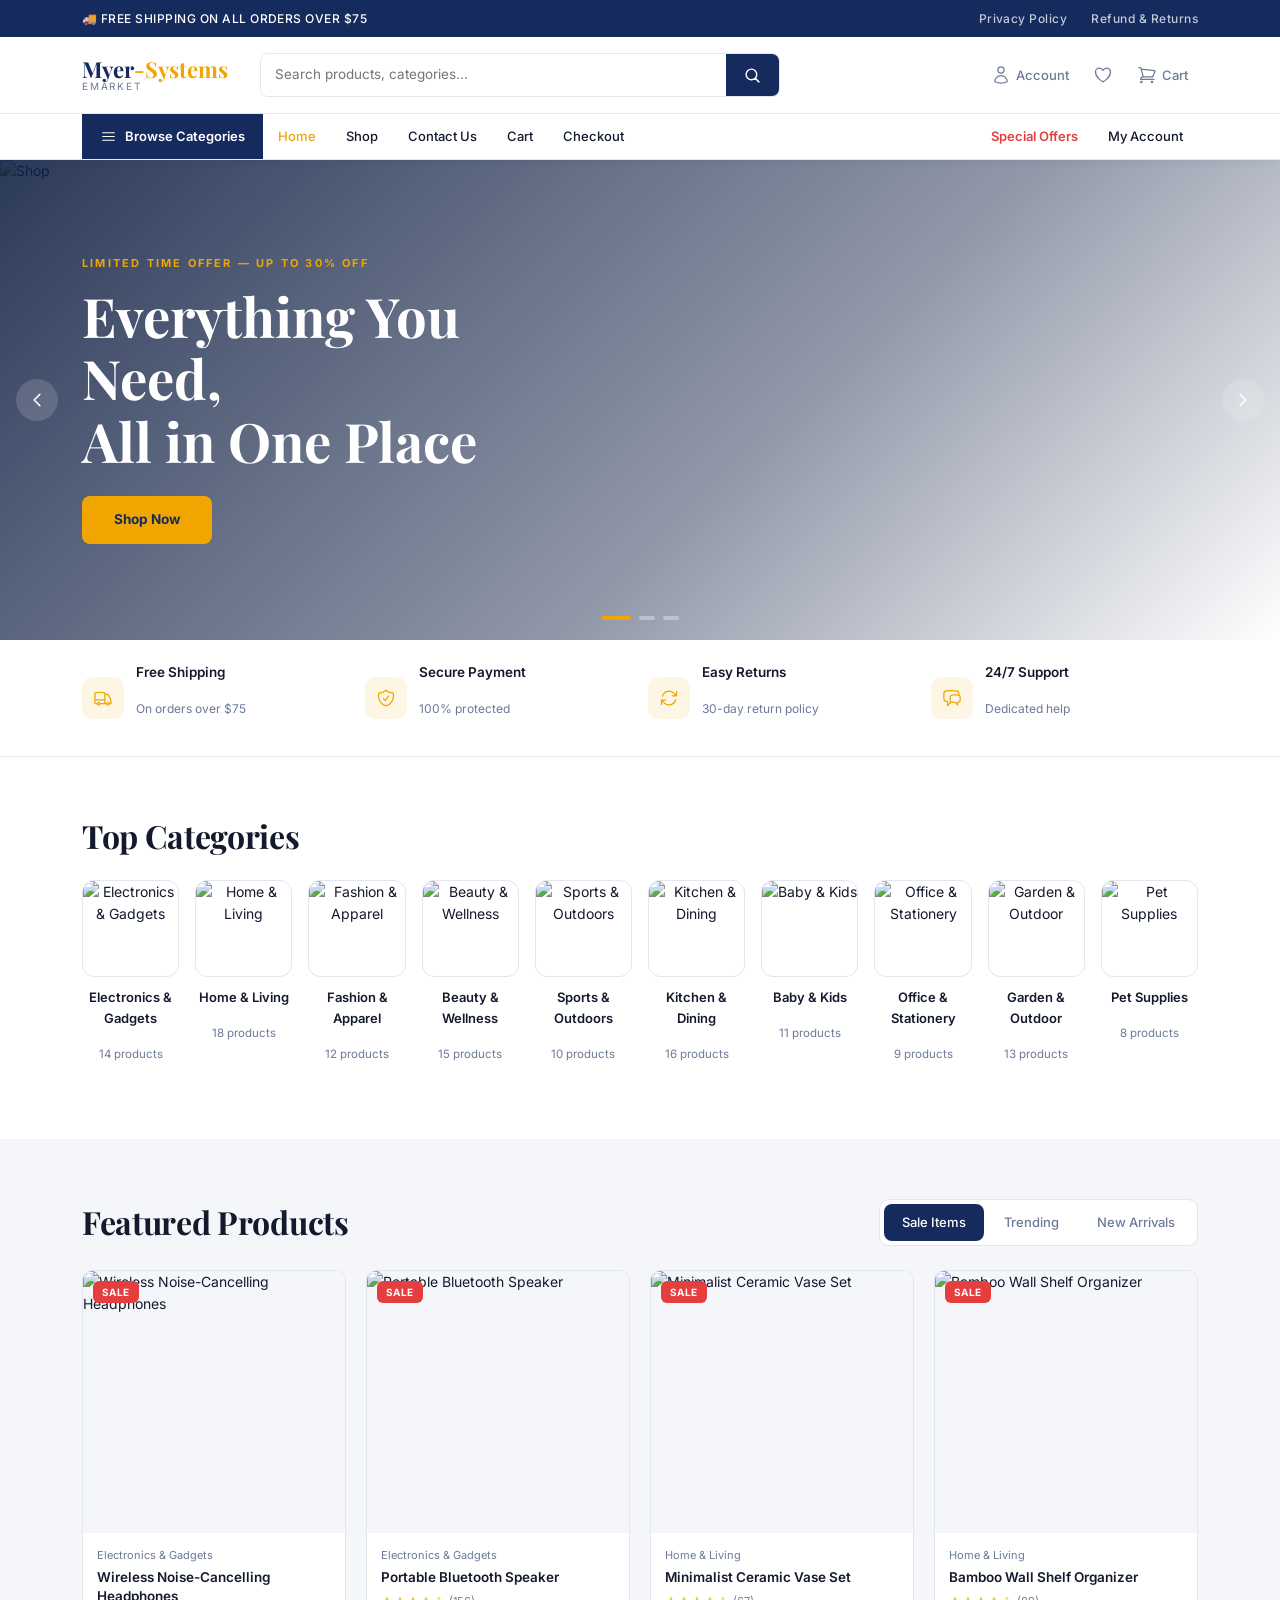
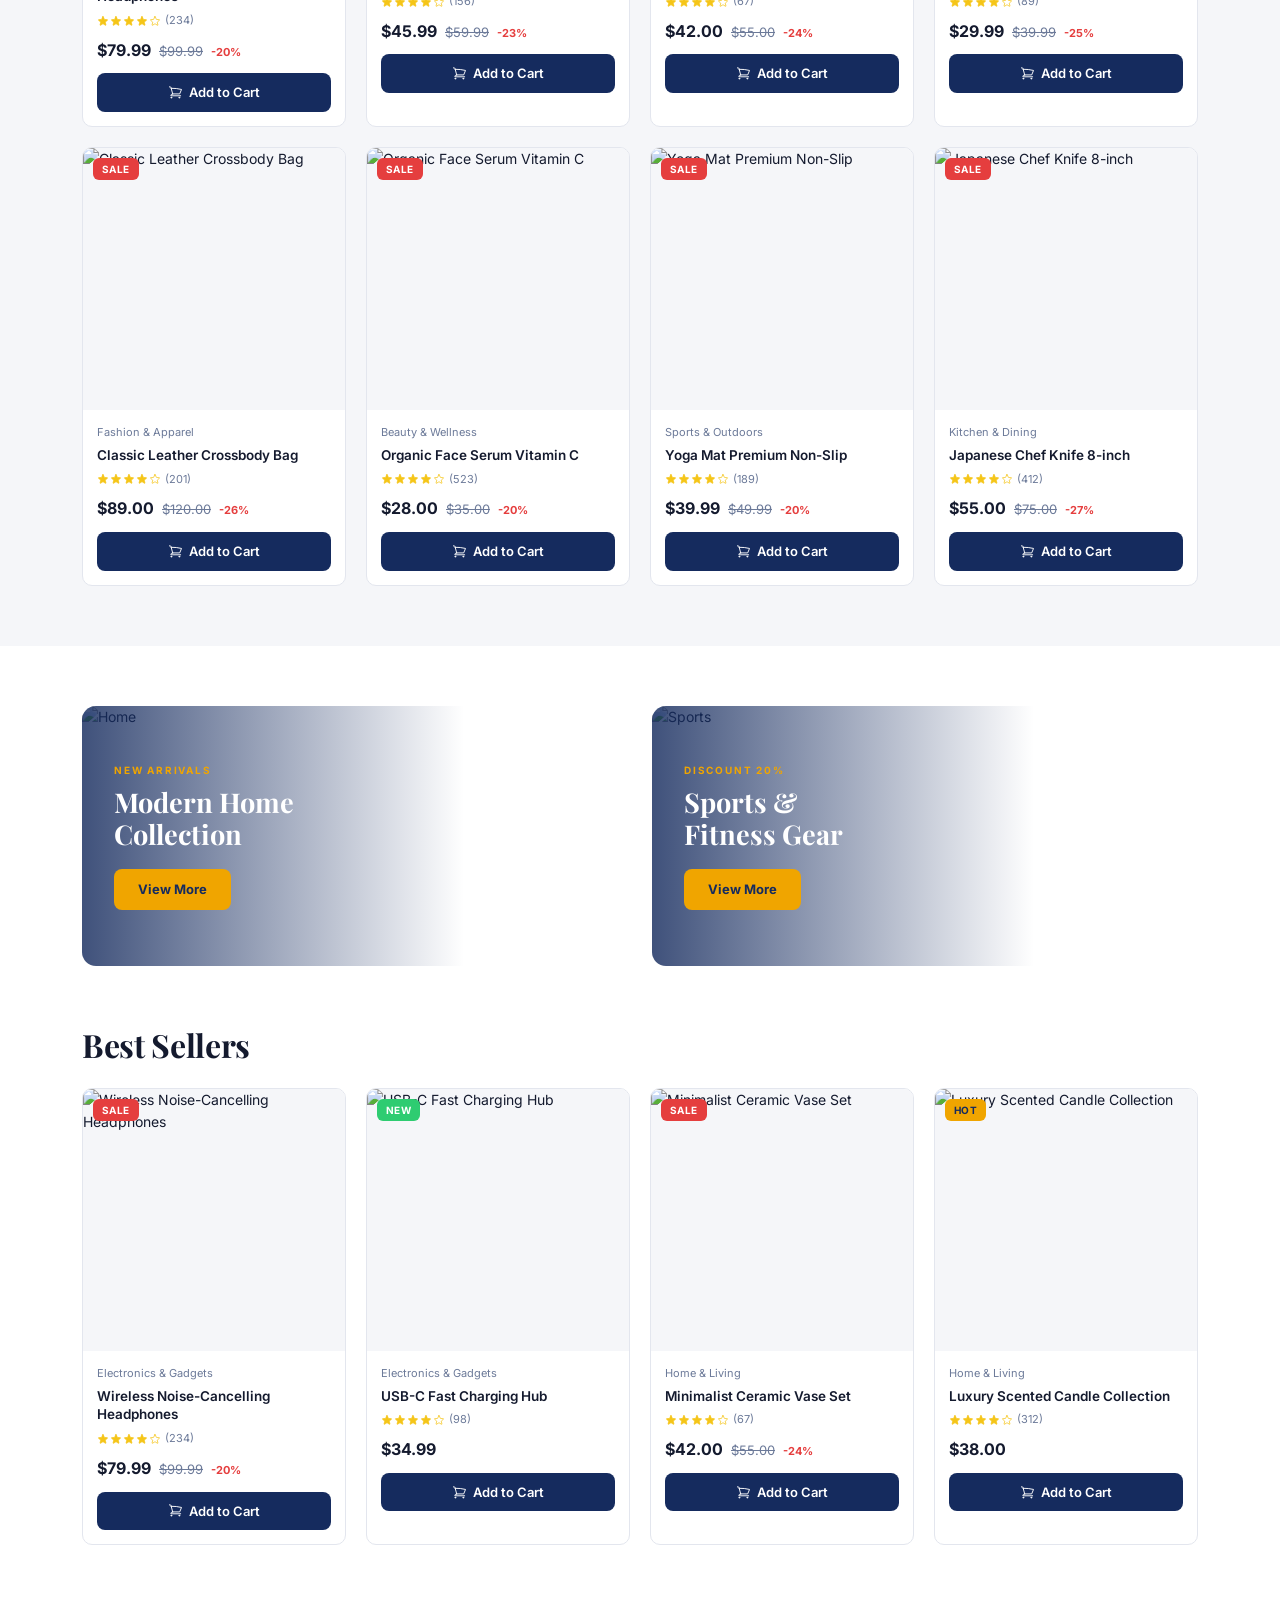
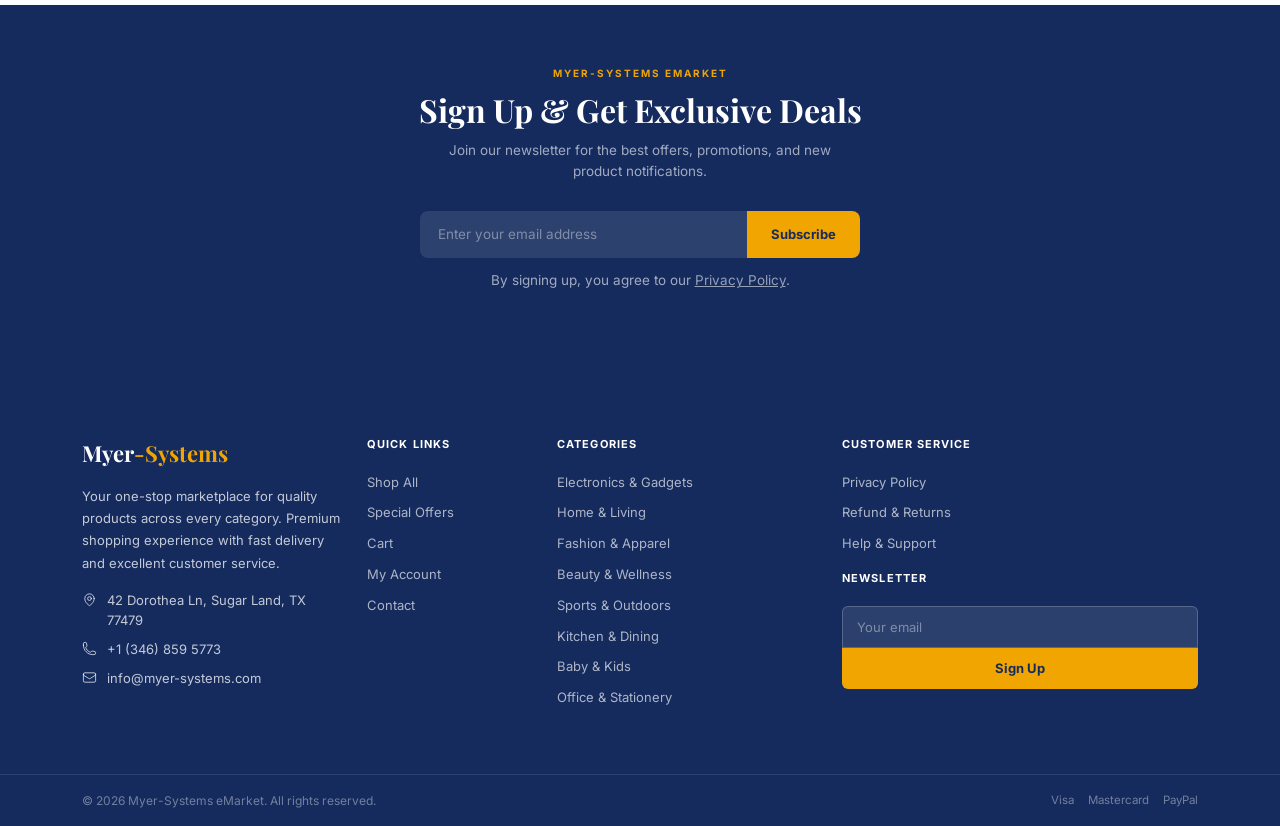
==== commit 923a186b: "Update index.html" ====
--- a/index.html
+++ b/index.html
@@ -293,48 +293,39 @@
   </div>
 </section>
 
-<!-- ═══ FOOTER ═══ -->
 <footer class="site-footer">
   <div class="footer-main">
     <div class="container">
-      <div class="row g-4 g-lg-5">
+      <div class="row g-4">
         <div class="col-lg-3 col-md-6">
-          <div class="footer-brand">
+           <div class="footer-brand">
             <div class="footer-brand-name">Myer<span>-Systems</span></div>
             <p>Your one-stop marketplace for quality products across every category. Premium shopping experience with fast delivery and excellent customer service.</p>
-            <div class="footer-contact-item"><svg xmlns="http://www.w3.org/2000/svg" fill="none" viewBox="0 0 24 24" stroke-width="1.5" stroke="currentColor"><path stroke-linecap="round" stroke-linejoin="round" d="M15 10.5a3 3 0 11-6 0 3 3 0 016 0z"/><path stroke-linecap="round" stroke-linejoin="round" d="M19.5 10.5c0 7.142-7.5 11.25-7.5 11.25S4.5 17.642 4.5 10.5a7.5 7.5 0 1115 0z"/></svg><span>123 Market Street, Suite 400, New York, NY 10001</span></div>
-            <div class="footer-contact-item"><svg xmlns="http://www.w3.org/2000/svg" fill="none" viewBox="0 0 24 24" stroke-width="1.5" stroke="currentColor"><path stroke-linecap="round" stroke-linejoin="round" d="M2.25 6.75c0 8.284 6.716 15 15 15h2.25a2.25 2.25 0 002.25-2.25v-1.372c0-.516-.351-.966-.852-1.091l-4.423-1.106c-.44-.11-.902.055-1.173.417l-.97 1.293c-.282.376-.769.542-1.21.38a12.035 12.035 0 01-7.143-7.143c-.162-.441.004-.928.38-1.21l1.293-.97c.363-.271.527-.734.417-1.173L6.963 3.102a1.125 1.125 0 00-1.091-.852H4.5A2.25 2.25 0 002.25 4.5v2.25z"/></svg><span>+1 (555) 123-4567</span></div>
-            <div class="footer-contact-item"><svg xmlns="http://www.w3.org/2000/svg" fill="none" viewBox="0 0 24 24" stroke-width="1.5" stroke="currentColor"><path stroke-linecap="round" stroke-linejoin="round" d="M21.75 6.75v10.5a2.25 2.25 0 01-2.25 2.25h-15a2.25 2.25 0 01-2.25-2.25V6.75m19.5 0A2.25 2.25 0 0019.5 4.5h-15a2.25 2.25 0 00-2.25 2.25m19.5 0v.243a2.25 2.25 0 01-1.07 1.916l-7.5 4.615a2.25 2.25 0 01-2.36 0L3.32 8.91a2.25 2.25 0 01-1.07-1.916V6.75"/></svg><span>support@myer-systems.com</span></div>
-          </div>
-        </div>
-        <div class="col-lg-2 col-md-6 col-6">
+            <div class="footer-contact-item"><svg xmlns="http://www.w3.org/2000/svg" fill="none" viewBox="0 0 24 24" stroke-width="1.5" stroke="currentColor"><path stroke-linecap="round" stroke-linejoin="round" d="M15 10.5a3 3 0 11-6 0 3 3 0 016 0z"/><path stroke-linecap="round" stroke-linejoin="round" d="M19.5 10.5c0 7.142-7.5 11.25-7.5 11.25S4.5 17.642 4.5 10.5a7.5 7.5 0 1115 0z"/></svg><span> 42 Dorothea Ln, Sugar Land, TX 77479</span></div>
+            <div class="footer-contact-item"><svg xmlns="http://www.w3.org/2000/svg" fill="none" viewBox="0 0 24 24" stroke-width="1.5" stroke="currentColor"><path stroke-linecap="round" stroke-linejoin="round" d="M2.25 6.75c0 8.284 6.716 15 15 15h2.25a2.25 2.25 0 002.25-2.25v-1.372c0-.516-.351-.966-.852-1.091l-4.423-1.106c-.44-.11-.902.055-1.173.417l-.97 1.293c-.282.376-.769.542-1.21.38a12.035 12.035 0 01-7.143-7.143c-.162-.441.004-.928.38-1.21l1.293-.97c.363-.271.527-.734.417-1.173L6.963 3.102a1.125 1.125 0 00-1.091-.852H4.5A2.25 2.25 0 002.25 4.5v2.25z"/></svg><span> +1 (346) 859 5773</span></div>
+            <div class="footer-contact-item"><svg xmlns="http://www.w3.org/2000/svg" fill="none" viewBox="0 0 24 24" stroke-width="1.5" stroke="currentColor"><path stroke-linecap="round" stroke-linejoin="round" d="M21.75 6.75v10.5a2.25 2.25 0 01-2.25 2.25h-15a2.25 2.25 0 01-2.25-2.25V6.75m19.5 0A2.25 2.25 0 0019.5 4.5h-15a2.25 2.25 0 00-2.25 2.25m19.5 0v.243a2.25 2.25 0 01-1.07 1.916l-7.5 4.615a2.25 2.25 0 01-2.36 0L3.32 8.91a2.25 2.25 0 01-1.07-1.916V6.75"/></svg><span>info@myer-systems.com</span></div>
+          </div>
+        </div>
+        <div class="col-lg-2 col-md-3 col-6">
           <p class="footer-heading">Quick Links</p>
           <div class="footer-links">
-            <a href="pages/shop.html">Shop All</a>
-            <a href="pages/shop.html?sale=true">Special Offers</a>
-            <a href="pages/cart.html">Shopping Cart</a>
-            <a href="pages/checkout.html">Checkout</a>
-            <a href="pages/account.html">My Account</a>
-            <a href="pages/wishlist.html">Wishlist</a>
-            <a href="pages/contact.html">Contact Us</a>
-          </div>
-        </div>
-        <div class="col-lg-3 col-md-6 col-6">
+            <a href="shop.html">Shop All</a><a href="shop.html?sale=true">Special Offers</a>
+            <a href="cart.html">Cart</a><a href="account.html">My Account</a><a href="contact.html">Contact</a>
+          </div>
+        </div>
+        <div class="col-lg-3 col-md-3 col-6">
           <p class="footer-heading">Categories</p>
           <div class="footer-links" id="footer-cats"></div>
         </div>
         <div class="col-lg-4 col-md-6">
           <p class="footer-heading">Customer Service</p>
-          <div class="footer-links mb-4">
-            <a href="pages/privacy.html">Privacy Policy</a>
-            <a href="pages/refund.html">Refund &amp; Returns</a>
-            <a href="pages/contact.html">Help &amp; Support</a>
+          <div class="footer-links mb-3">
+            <a href="privacy.html">Privacy Policy</a><a href="refund.html">Refund &amp; Returns</a><a href="contact.html">Help &amp; Support</a>
           </div>
           <p class="footer-heading">Newsletter</p>
-          <p style="font-size:12px;color:rgba(255,255,255,.55);margin-bottom:10px;">Get the latest deals and offers.</p>
           <div class="footer-newsletter">
             <input type="email" placeholder="Your email" />
-            <button type="button">Sign Up</button>
+            <button>Sign Up</button>
           </div>
         </div>
       </div>
@@ -343,12 +334,7 @@
   <div class="footer-bottom">
     <div class="container d-flex flex-column flex-sm-row align-items-center justify-content-between gap-2">
       <p class="mb-0">© 2026 Myer-Systems eMarket. All rights reserved.</p>
-      <div class="payment-methods">
-        <span class="payment-method">Visa</span>
-        <span class="payment-method">Mastercard</span>
-        <span class="payment-method">PayPal</span>
-        <span class="payment-method">Apple Pay</span>
-      </div>
+      <div class="payment-methods"><span class="payment-method">Visa</span><span class="payment-method">Mastercard</span><span class="payment-method">PayPal</span></div>
     </div>
   </div>
 </footer>
